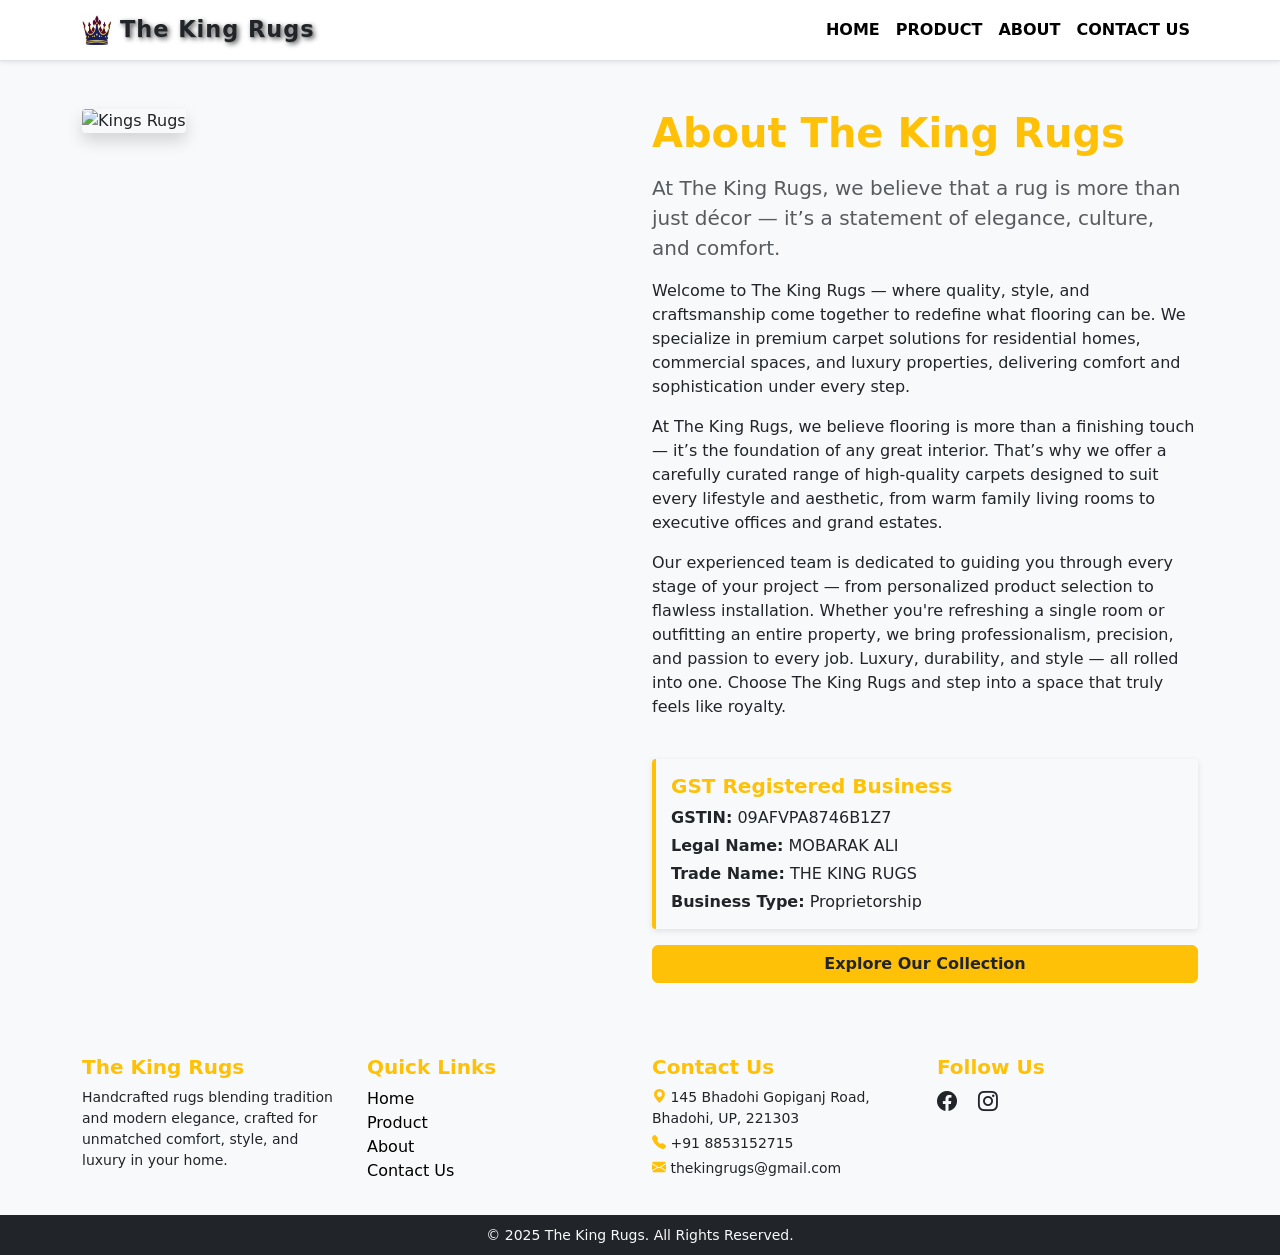
==== about.html @ cd6db517 "intial commit" ====
<!DOCTYPE html>
<html lang="en">
<head>
  <meta charset="UTF-8">
  <meta name="viewport" content="width=device-width, initial-scale=1.0">
  <title>The King Rugs | About</title>

  <!-- Bootstrap CSS -->
  <link href="https://cdn.jsdelivr.net/npm/bootstrap@5.3.0/dist/css/bootstrap.min.css" rel="stylesheet">

  <!-- Bootstrap Icons -->
  <link rel="stylesheet" href="https://cdn.jsdelivr.net/npm/bootstrap-icons@1.11.1/font/bootstrap-icons.css">

  <!-- Custom CSS -->
  <style>
    /* Navbar styling */
    .navbar-nav .nav-link {
      color: #000;
      transition: color 0.3s ease;
    }
    .navbar-nav .nav-link:hover {
      color: #d4af37;
    }
    .navbar-brand span {
      font-size: 1.4rem;
      letter-spacing: 1px;
      text-shadow: 1px 1px 0 #999, 2px 2px 5px rgba(0,0,0,0.7);
    }

    /* About Image */
    .about-img {
      height: 100%;
      width: 100%;
      object-fit: cover;
      border-radius: .25rem;
    }

    /* GST Box */
    .gst-box {
      background-color: #f8f9fa;
      border-left: 4px solid #ffc107; /* warning color */
      padding: 15px;
      border-radius: .25rem;
      box-shadow: 0 2px 6px rgba(0,0,0,0.1);
    }

    /* Footer styling */
    footer a {
      color: #000;
      text-decoration: none;
    }
    footer a:hover {
      color: #d4af37;
    }
    .social-link:hover i.bi-facebook {
    color: #1877F2; /* Facebook Blue */
  }
  .social-link:hover i.bi-instagram {
    color: #E1306C; /* Instagram Pink */
  }
  </style>
</head>
<body>

  <!-- Header/Navbar -->
  <nav class="navbar navbar-expand-lg navbar-light bg-white shadow-sm border-bottom">
    <div class="container">
      <a class="navbar-brand d-flex align-items-center" href="index.html">
        <img src="images/logo2.jpeg" alt="The King Rugs Logo" width="30" height="30" class="me-2">
        <span class="fw-bold text-dark">The King Rugs</span>
      </a>
      <button class="navbar-toggler" type="button" data-bs-toggle="collapse" data-bs-target="#navbarNav">
        <span class="navbar-toggler-icon"></span>
      </button>
      <div class="collapse navbar-collapse" id="navbarNav">
        <ul class="navbar-nav ms-auto text-uppercase fw-semibold">
          <li class="nav-item"><a class="nav-link" href="index.html">Home</a></li>
          <li class="nav-item"><a class="nav-link" href="products.html">Product</a></li>
          <li class="nav-item"><a class="nav-link active" href="about.html">About</a></li>
          <li class="nav-item"><a class="nav-link" href="contact.html">Contact Us</a></li>
        </ul>
      </div>
    </div>
  </nav>

  <!-- About Section -->
  <section class="pt-5 pb-5" style="background-color: #f8f9fa;">
    <div class="container">
      <div class="row align-items-stretch">

        <!-- About Image -->
        <div class="col-lg-6 mb-4 mb-lg-0 d-none d-lg-block">
          <img src="images/carpetimg1.jpg" alt="Kings Rugs" class="about-img shadow">
        </div>

        <!-- About Text -->
        <div class="col-lg-6 d-flex flex-column justify-content-center">
          <h1 class="fw-bold text-warning mb-3">About The King Rugs</h1>
          <p class="lead text-muted">
            At <strong>The King Rugs</strong>, we believe that a rug is more than just décor — it’s a statement of elegance, culture, and comfort.
          </p>
          <p>
            Welcome to The King Rugs — where quality, style, and craftsmanship come together to redefine what flooring can be. We specialize in premium carpet solutions for residential homes, commercial spaces, and luxury properties, delivering comfort and sophistication under every step.
          </p>
          <p>
            At The King Rugs, we believe flooring is more than a finishing touch — it’s the foundation of any great interior. That’s why we offer a carefully curated range of high-quality carpets designed to suit every lifestyle and aesthetic, from warm family living rooms to executive offices and grand estates.
          </p>
          <p>
            Our experienced team is dedicated to guiding you through every stage of your project — from personalized product selection to flawless installation. Whether you're refreshing a single room or outfitting an entire property, we bring professionalism, precision, and passion to every job. Luxury, durability, and style — all rolled into one. Choose The King Rugs and step into a space that truly feels like royalty.
          </p>

          <!-- GST Box -->
          <div class="gst-box mt-4">
            <h5 class="fw-bold text-warning mb-2">GST Registered Business</h5>
            <p class="mb-1"><strong>GSTIN:</strong> 09AFVPA8746B1Z7</p>
            <p class="mb-1"><strong>Legal Name:</strong> MOBARAK ALI</p>
            <p class="mb-1"><strong>Trade Name:</strong> THE KING RUGS</p>
            <p class="mb-0"><strong>Business Type:</strong> Proprietorship</p>
          </div>

          <a href="products.html" class="btn btn-warning text-dark fw-bold mt-3">
            Explore Our Collection
          </a>
        </div>

      </div>
    </div>
  </section>

  <!-- Footer -->
  <footer class="bg-light text-dark pt-4 mt-auto">
    <div class="container">
      <div class="row">
        <div class="col-md-3 mb-3">
          <h5 class="text-warning fw-bold">The King Rugs</h5>
          <p class="small">Handcrafted rugs blending tradition and modern elegance, crafted for unmatched comfort, style, and luxury in your home.</p>
        </div>
        <div class="col-md-3 mb-3">
          <h5 class="text-warning fw-bold">Quick Links</h5>
          <ul class="list-unstyled">
            <li><a href="index.html">Home</a></li>
            <li><a href="products.html">Product</a></li>
            <li><a href="about.html">About</a></li>
            <li><a href="contact.html">Contact Us</a></li>
          </ul>
        </div>
        <div class="col-md-3 mb-3">
          <h5 class="text-warning fw-bold">Contact Us</h5>
          <p class="small mb-1"><i class="bi bi-geo-alt-fill text-warning"></i> 145 Bhadohi Gopiganj Road, Bhadohi, UP, 221303</p>
          <p class="small mb-1"><i class="bi bi-telephone-fill text-warning"></i> +91 8853152715</p>
          <p class="small"><i class="bi bi-envelope-fill text-warning"></i> thekingrugs@gmail.com</p>
        </div>
        <div class="col-md-3 mb-3">
          <h5 class="text-warning fw-bold">Follow Us</h5>
          <a href="https://facebook.com/" target="_blank" class="text-dark fs-5 me-3 social-link"><i class="bi bi-facebook"></i></a>
          <a href="https://instagram.com/" target="_blank" class="text-dark fs-5 social-link"><i class="bi bi-instagram"></i></a>
        </div>
      </div>
    </div>
    <div class="bg-dark text-center py-2">
      <small class="text-light">&copy; 2025 The King Rugs. All Rights Reserved.</small>
    </div>
  </footer>

  <!-- Bootstrap JS -->
  <script src="https://cdn.jsdelivr.net/npm/bootstrap@5.3.0/dist/js/bootstrap.bundle.min.js"></script>
</body>
</html>
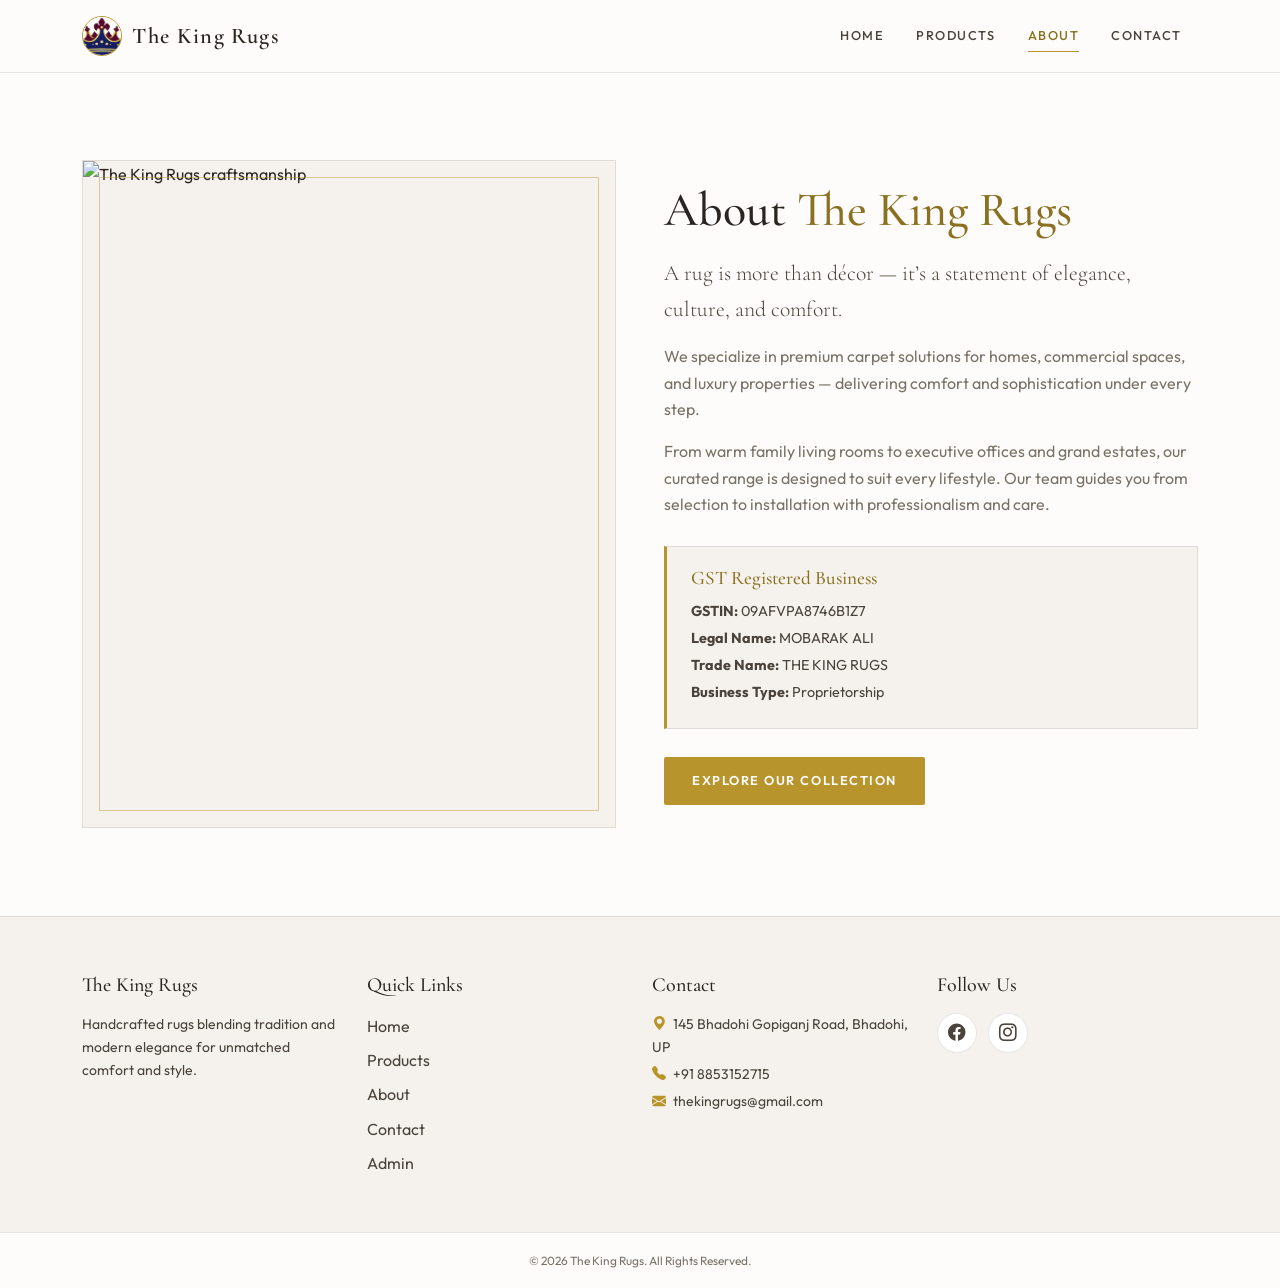
==== commit 0451aa06: "many changes" ====
--- a/about.html
+++ b/about.html
@@ -4,165 +4,109 @@
   <meta charset="UTF-8">
   <meta name="viewport" content="width=device-width, initial-scale=1.0">
   <title>The King Rugs | About</title>
-
-  <!-- Bootstrap CSS -->
+  <link rel="icon" href="images/logo2.jpeg" type="image/jpeg">
   <link href="https://cdn.jsdelivr.net/npm/bootstrap@5.3.0/dist/css/bootstrap.min.css" rel="stylesheet">
-
-  <!-- Bootstrap Icons -->
   <link rel="stylesheet" href="https://cdn.jsdelivr.net/npm/bootstrap-icons@1.11.1/font/bootstrap-icons.css">
-
-  <!-- Custom CSS -->
-  <style>
-    /* Navbar styling */
-    .navbar-nav .nav-link {
-      color: #000;
-      transition: color 0.3s ease;
-    }
-    .navbar-nav .nav-link:hover {
-      color: #d4af37;
-    }
-    .navbar-brand span {
-      font-size: 1.4rem;
-      letter-spacing: 1px;
-      text-shadow: 1px 1px 0 #999, 2px 2px 5px rgba(0,0,0,0.7);
-    }
-
-    /* About Image */
-    .about-img {
-      height: 100%;
-      width: 100%;
-      object-fit: cover;
-      border-radius: .25rem;
-    }
-
-    /* GST Box */
-    .gst-box {
-      background-color: #f8f9fa;
-      border-left: 4px solid #ffc107; /* warning color */
-      padding: 15px;
-      border-radius: .25rem;
-      box-shadow: 0 2px 6px rgba(0,0,0,0.1);
-    }
-
-    /* Footer styling */
-    footer a {
-      color: #000;
-      text-decoration: none;
-    }
-    footer a:hover {
-      color: #d4af37;
-    }
-    .social-link:hover i.bi-facebook {
-    color: #1877F2; /* Facebook Blue */
-  }
-  .social-link:hover i.bi-instagram {
-    color: #E1306C; /* Instagram Pink */
-  }
-  </style>
+  <link rel="preconnect" href="https://fonts.googleapis.com">
+  <link rel="preconnect" href="https://fonts.gstatic.com" crossorigin>
+  <link href="https://fonts.googleapis.com/css2?family=Cormorant+Garamond:wght@500;600;700&family=Outfit:wght@300;400;500;600&display=swap" rel="stylesheet">
+  <link rel="stylesheet" href="css/style.css">
 </head>
 <body>
 
-  <!-- Header/Navbar -->
-  <nav class="navbar navbar-expand-lg navbar-light bg-white shadow-sm border-bottom">
+  <header class="site-nav">
+    <nav class="navbar navbar-expand-lg">
+      <div class="container">
+        <a class="navbar-brand" href="index.html">
+          <img src="images/logo2.jpeg" alt="The King Rugs Logo">
+          <span class="brand-name">The King Rugs</span>
+        </a>
+        <button class="navbar-toggler" type="button" data-bs-toggle="collapse" data-bs-target="#navbarNav"
+                aria-controls="navbarNav" aria-expanded="false" aria-label="Toggle navigation">
+          <span class="navbar-toggler-icon"></span>
+        </button>
+        <div class="collapse navbar-collapse" id="navbarNav">
+          <ul class="navbar-nav ms-auto">
+            <li class="nav-item"><a class="nav-link" href="index.html">Home</a></li>
+            <li class="nav-item"><a class="nav-link" href="products.html">Products</a></li>
+            <li class="nav-item"><a class="nav-link active" href="about.html">About</a></li>
+            <li class="nav-item"><a class="nav-link" href="contact.html">Contact</a></li>
+          </ul>
+        </div>
+      </div>
+    </nav>
+  </header>
+
+  <div class="spacer-nav"></div>
+
+  <section class="section">
     <div class="container">
-      <a class="navbar-brand d-flex align-items-center" href="index.html">
-        <img src="images/logo2.jpeg" alt="The King Rugs Logo" width="30" height="30" class="me-2">
-        <span class="fw-bold text-dark">The King Rugs</span>
-      </a>
-      <button class="navbar-toggler" type="button" data-bs-toggle="collapse" data-bs-target="#navbarNav">
-        <span class="navbar-toggler-icon"></span>
-      </button>
-      <div class="collapse navbar-collapse" id="navbarNav">
-        <ul class="navbar-nav ms-auto text-uppercase fw-semibold">
-          <li class="nav-item"><a class="nav-link" href="index.html">Home</a></li>
-          <li class="nav-item"><a class="nav-link" href="products.html">Product</a></li>
-          <li class="nav-item"><a class="nav-link active" href="about.html">About</a></li>
-          <li class="nav-item"><a class="nav-link" href="contact.html">Contact Us</a></li>
-        </ul>
-      </div>
-    </div>
-  </nav>
-
-  <!-- About Section -->
-  <section class="pt-5 pb-5" style="background-color: #f8f9fa;">
-    <div class="container">
-      <div class="row align-items-stretch">
-
-        <!-- About Image -->
-        <div class="col-lg-6 mb-4 mb-lg-0 d-none d-lg-block">
-          <img src="images/carpetimg1.jpg" alt="Kings Rugs" class="about-img shadow">
+      <div class="about-layout">
+        <div class="about-visual reveal">
+          <img src="images/carpetimg1.jpg" alt="The King Rugs craftsmanship">
         </div>
-
-        <!-- About Text -->
-        <div class="col-lg-6 d-flex flex-column justify-content-center">
-          <h1 class="fw-bold text-warning mb-3">About The King Rugs</h1>
-          <p class="lead text-muted">
-            At <strong>The King Rugs</strong>, we believe that a rug is more than just décor — it’s a statement of elegance, culture, and comfort.
+        <div class="about-copy reveal reveal-delay-1">
+          <h1>About <span class="gold-text">The King Rugs</span></h1>
+          <p class="lead" style="color:var(--ink-soft);font-family:var(--font-display);font-size:1.35rem;">
+            A rug is more than décor — it’s a statement of elegance, culture, and comfort.
           </p>
           <p>
-            Welcome to The King Rugs — where quality, style, and craftsmanship come together to redefine what flooring can be. We specialize in premium carpet solutions for residential homes, commercial spaces, and luxury properties, delivering comfort and sophistication under every step.
+            We specialize in premium carpet solutions for homes, commercial spaces, and luxury properties —
+            delivering comfort and sophistication under every step.
           </p>
           <p>
-            At The King Rugs, we believe flooring is more than a finishing touch — it’s the foundation of any great interior. That’s why we offer a carefully curated range of high-quality carpets designed to suit every lifestyle and aesthetic, from warm family living rooms to executive offices and grand estates.
+            From warm family living rooms to executive offices and grand estates, our curated range is designed
+            to suit every lifestyle. Our team guides you from selection to installation with professionalism and care.
           </p>
-          <p>
-            Our experienced team is dedicated to guiding you through every stage of your project — from personalized product selection to flawless installation. Whether you're refreshing a single room or outfitting an entire property, we bring professionalism, precision, and passion to every job. Luxury, durability, and style — all rolled into one. Choose The King Rugs and step into a space that truly feels like royalty.
-          </p>
-
-          <!-- GST Box -->
-          <div class="gst-box mt-4">
-            <h5 class="fw-bold text-warning mb-2">GST Registered Business</h5>
-            <p class="mb-1"><strong>GSTIN:</strong> 09AFVPA8746B1Z7</p>
-            <p class="mb-1"><strong>Legal Name:</strong> MOBARAK ALI</p>
-            <p class="mb-1"><strong>Trade Name:</strong> THE KING RUGS</p>
-            <p class="mb-0"><strong>Business Type:</strong> Proprietorship</p>
+          <div class="gst-inline">
+            <h5>GST Registered Business</h5>
+            <p><strong>GSTIN:</strong> 09AFVPA8746B1Z7</p>
+            <p><strong>Legal Name:</strong> MOBARAK ALI</p>
+            <p><strong>Trade Name:</strong> THE KING RUGS</p>
+            <p><strong>Business Type:</strong> Proprietorship</p>
           </div>
-
-          <a href="products.html" class="btn btn-warning text-dark fw-bold mt-3">
-            Explore Our Collection
-          </a>
+          <a href="products.html" class="btn-king">Explore Our Collection</a>
         </div>
-
       </div>
     </div>
   </section>
 
-  <!-- Footer -->
-  <footer class="bg-light text-dark pt-4 mt-auto">
+  <footer class="site-footer">
     <div class="container">
-      <div class="row">
-        <div class="col-md-3 mb-3">
-          <h5 class="text-warning fw-bold">The King Rugs</h5>
-          <p class="small">Handcrafted rugs blending tradition and modern elegance, crafted for unmatched comfort, style, and luxury in your home.</p>
+      <div class="row gy-4 footer-grid">
+        <div class="col-12 col-md-3 footer-about">
+          <h5>The King Rugs</h5>
+          <p class="small">Handcrafted rugs blending tradition and modern elegance for unmatched comfort and style.</p>
         </div>
-        <div class="col-md-3 mb-3">
-          <h5 class="text-warning fw-bold">Quick Links</h5>
+        <div class="col-6 col-md-3 footer-links">
+          <h5>Quick Links</h5>
           <ul class="list-unstyled">
-            <li><a href="index.html">Home</a></li>
-            <li><a href="products.html">Product</a></li>
-            <li><a href="about.html">About</a></li>
-            <li><a href="contact.html">Contact Us</a></li>
+            <li class="mb-2"><a href="index.html">Home</a></li>
+            <li class="mb-2"><a href="products.html">Products</a></li>
+            <li class="mb-2"><a href="about.html">About</a></li>
+            <li class="mb-2"><a href="contact.html">Contact</a></li>
+            <li class="mb-2"><a href="admin.html">Admin</a></li>
           </ul>
         </div>
-        <div class="col-md-3 mb-3">
-          <h5 class="text-warning fw-bold">Contact Us</h5>
-          <p class="small mb-1"><i class="bi bi-geo-alt-fill text-warning"></i> 145 Bhadohi Gopiganj Road, Bhadohi, UP, 221303</p>
-          <p class="small mb-1"><i class="bi bi-telephone-fill text-warning"></i> +91 8853152715</p>
-          <p class="small"><i class="bi bi-envelope-fill text-warning"></i> thekingrugs@gmail.com</p>
+        <div class="col-6 col-md-3 footer-contact">
+          <h5>Contact</h5>
+          <p class="small mb-1"><i class="bi bi-geo-alt-fill me-1" style="color:var(--gold)"></i> 145 Bhadohi Gopiganj Road, Bhadohi, UP</p>
+          <p class="small mb-1"><i class="bi bi-telephone-fill me-1" style="color:var(--gold)"></i> +91 8853152715</p>
+          <p class="small"><i class="bi bi-envelope-fill me-1" style="color:var(--gold)"></i> thekingrugs@gmail.com</p>
         </div>
-        <div class="col-md-3 mb-3">
-          <h5 class="text-warning fw-bold">Follow Us</h5>
-          <a href="https://facebook.com/" target="_blank" class="text-dark fs-5 me-3 social-link"><i class="bi bi-facebook"></i></a>
-          <a href="https://instagram.com/" target="_blank" class="text-dark fs-5 social-link"><i class="bi bi-instagram"></i></a>
+        <div class="col-12 col-md-3 footer-social">
+          <h5>Follow Us</h5>
+          <a href="https://www.facebook.com/the.king.rugs" target="_blank" rel="noopener" class="social-link" aria-label="Facebook"><i class="bi bi-facebook"></i></a>
+          <a href="https://www.instagram.com/naushadali120693" target="_blank" rel="noopener" class="social-link" aria-label="Instagram"><i class="bi bi-instagram"></i></a>
         </div>
       </div>
     </div>
-    <div class="bg-dark text-center py-2">
-      <small class="text-light">&copy; 2025 The King Rugs. All Rights Reserved.</small>
+    <div class="footer-bottom">
+      <small>&copy; <span class="js-year"></span> The King Rugs. All Rights Reserved.</small>
     </div>
   </footer>
 
-  <!-- Bootstrap JS -->
   <script src="https://cdn.jsdelivr.net/npm/bootstrap@5.3.0/dist/js/bootstrap.bundle.min.js"></script>
+  <script src="js/main.js"></script>
 </body>
 </html>
--- a/css/style.css
+++ b/css/style.css
@@ -0,0 +1,1807 @@
+/* The King Rugs — classic light design */
+:root {
+  --ink: #2a2520;
+  --ink-soft: #4a433c;
+  --surface: #ffffff;
+  --surface-soft: #f5f2ed;
+  --surface-warm: #f0ebe3;
+  --gold: #b8952c;
+  --gold-bright: #d4af37;
+  --gold-deep: #8a7020;
+  --cream: #fdfcfa;
+  --muted: #7a7268;
+  --line: rgba(42, 37, 32, 0.1);
+  --white: #ffffff;
+  --shadow: 0 16px 40px rgba(42, 37, 32, 0.08);
+  --radius: 2px;
+  --font-display: "Cormorant Garamond", Georgia, serif;
+  --font-body: "Outfit", system-ui, sans-serif;
+  --nav-h: 72px;
+  --ease: cubic-bezier(0.22, 1, 0.36, 1);
+}
+
+*,
+*::before,
+*::after {
+  box-sizing: border-box;
+}
+
+html {
+  scroll-behavior: smooth;
+  overflow-x: clip;
+}
+
+body {
+  margin: 0;
+  font-family: var(--font-body);
+  color: var(--ink);
+  background: var(--cream);
+  line-height: 1.65;
+  overflow-x: hidden;
+  overflow-x: clip;
+}
+
+img {
+  max-width: 100%;
+  display: block;
+}
+
+a {
+  text-decoration: none;
+  color: inherit;
+  transition: color 0.3s var(--ease);
+}
+
+/* ---------- Typography ---------- */
+.section-title {
+  font-family: var(--font-display);
+  font-size: clamp(2rem, 4vw, 3rem);
+  font-weight: 600;
+  color: var(--ink);
+  letter-spacing: 0.02em;
+  margin-bottom: 0.5rem;
+}
+
+.section-sub {
+  color: var(--muted);
+  max-width: 36rem;
+  margin: 0 auto 2.5rem;
+  font-size: 1.05rem;
+}
+
+.gold-text {
+  color: var(--gold-deep);
+}
+
+/* ---------- Navbar (mobile-safe) ---------- */
+.site-nav {
+  position: fixed;
+  top: 0;
+  left: 0;
+  right: 0;
+  z-index: 1050;
+  min-height: var(--nav-h);
+  height: auto;
+  overflow: visible;
+  background: rgba(253, 252, 250, 0.97);
+  backdrop-filter: blur(14px);
+  border-bottom: 1px solid var(--line);
+  transition: box-shadow 0.35s var(--ease);
+}
+
+.site-nav.scrolled {
+  box-shadow: 0 8px 28px rgba(42, 37, 32, 0.08);
+}
+
+.site-nav .navbar {
+  min-height: var(--nav-h);
+  height: auto;
+  padding-top: 0.65rem;
+  padding-bottom: 0.65rem;
+}
+
+.navbar-brand {
+  display: flex;
+  align-items: center;
+  gap: 0.65rem;
+}
+
+.navbar-brand img {
+  width: 40px;
+  height: 40px;
+  object-fit: cover;
+  border-radius: 50%;
+  border: 1.5px solid var(--gold);
+}
+
+.brand-name {
+  font-family: var(--font-display);
+  font-size: 1.4rem;
+  font-weight: 600;
+  letter-spacing: 0.06em;
+  color: var(--ink);
+  white-space: nowrap;
+}
+
+@media (max-width: 359.98px) {
+  .navbar-brand {
+    gap: 0.5rem;
+    margin-right: 0.5rem;
+  }
+
+  .navbar-brand img {
+    width: 34px;
+    height: 34px;
+  }
+
+  .brand-name {
+    font-size: 1.2rem;
+    letter-spacing: 0.03em;
+  }
+}
+
+.navbar-nav .nav-link {
+  font-family: var(--font-body);
+  font-size: 0.8rem;
+  font-weight: 500;
+  letter-spacing: 0.12em;
+  text-transform: uppercase;
+  color: var(--ink-soft) !important;
+  padding: 0.55rem 1rem !important;
+  position: relative;
+}
+
+.navbar-nav .nav-link::after {
+  content: "";
+  position: absolute;
+  left: 1rem;
+  right: 1rem;
+  bottom: 0.2rem;
+  height: 1.5px;
+  background: var(--gold);
+  transform: scaleX(0);
+  transform-origin: center;
+  transition: transform 0.35s var(--ease);
+}
+
+.navbar-nav .nav-link:hover,
+.navbar-nav .nav-link.active {
+  color: var(--gold-deep) !important;
+}
+
+.navbar-nav .nav-link:hover::after,
+.navbar-nav .nav-link.active::after {
+  transform: scaleX(1);
+}
+
+/* Visible hamburger on all devices */
+.navbar-toggler {
+  flex: 0 0 auto;
+  width: 44px;
+  height: 40px;
+  display: inline-flex;
+  align-items: center;
+  justify-content: center;
+  border: 1.5px solid rgba(42, 37, 32, 0.2) !important;
+  border-radius: var(--radius);
+  padding: 0;
+  box-shadow: none !important;
+  background: var(--white);
+  transition: border-color 0.25s var(--ease), background 0.25s var(--ease);
+  -webkit-tap-highlight-color: transparent;
+}
+
+.navbar-toggler:focus {
+  box-shadow: none !important;
+}
+
+.navbar-toggler:focus-visible {
+  outline: 2px solid var(--gold);
+  outline-offset: 2px;
+}
+
+.navbar-toggler:not(.collapsed)[aria-expanded="true"] {
+  border-color: var(--gold) !important;
+  background: var(--surface-soft);
+}
+
+.navbar-toggler-icon {
+  width: 1.35rem;
+  height: 1.35rem;
+  background-image: none !important;
+  position: relative;
+  display: inline-block;
+}
+
+.navbar-toggler-icon::before,
+.navbar-toggler-icon::after,
+.navbar-toggler-icon {
+  background-color: transparent;
+}
+
+.navbar-toggler-icon::before,
+.navbar-toggler-icon::after {
+  content: "";
+  position: absolute;
+  left: 0;
+  right: 0;
+  height: 2px;
+  background: var(--ink);
+  border-radius: 1px;
+}
+
+.navbar-toggler-icon::before {
+  top: 0.28rem;
+  box-shadow: 0 0.38rem 0 var(--ink);
+}
+
+.navbar-toggler-icon::after {
+  bottom: 0.28rem;
+}
+
+/* Mobile dropdown panel — always readable */
+@media (max-width: 991.98px) {
+  .site-nav .navbar-collapse {
+    background: var(--white);
+    border: 1px solid var(--line);
+    border-radius: var(--radius);
+    margin-top: 0.75rem;
+    padding: 0.75rem 0.5rem 1rem;
+    box-shadow: var(--shadow);
+  }
+
+  .navbar-nav .nav-link {
+    padding: 0.85rem 1rem !important;
+    border-bottom: 1px solid var(--line);
+    letter-spacing: 0.1em;
+  }
+
+  .navbar-nav .nav-item:last-child .nav-link {
+    border-bottom: none;
+  }
+
+  .navbar-nav .nav-link::after {
+    display: none;
+  }
+
+  .navbar-nav .nav-link.active {
+    background: var(--surface-soft);
+    color: var(--gold-deep) !important;
+  }
+}
+
+/* ---------- Buttons ---------- */
+.btn-king {
+  display: inline-flex;
+  align-items: center;
+  gap: 0.5rem;
+  padding: 0.85rem 1.75rem;
+  font-family: var(--font-body);
+  font-size: 0.8rem;
+  font-weight: 600;
+  letter-spacing: 0.12em;
+  text-transform: uppercase;
+  background: var(--gold);
+  color: var(--white);
+  border: none;
+  border-radius: var(--radius);
+  cursor: pointer;
+  transition: transform 0.3s var(--ease), background 0.3s var(--ease), box-shadow 0.3s var(--ease);
+}
+
+.btn-king:hover {
+  background: var(--gold-deep);
+  color: var(--white);
+  transform: translateY(-2px);
+  box-shadow: 0 12px 28px rgba(184, 149, 44, 0.3);
+}
+
+.btn-king-outline {
+  background: transparent;
+  color: var(--white);
+  border: 1.5px solid rgba(255, 255, 255, 0.85);
+}
+
+.btn-king-outline:hover {
+  background: var(--white);
+  color: var(--ink);
+  border-color: var(--white);
+  box-shadow: none;
+}
+
+.btn-king-light {
+  background: var(--white);
+  color: var(--ink);
+  border: 1.5px solid var(--line);
+}
+
+.btn-king-light:hover {
+  background: var(--surface-soft);
+  color: var(--ink);
+  border-color: var(--gold);
+  box-shadow: none;
+}
+
+/* ---------- Hero slider ---------- */
+.hero {
+  position: relative;
+  height: 100vh;
+  min-height: 560px;
+  overflow: hidden;
+}
+
+.hero-slider {
+  position: absolute;
+  inset: 0;
+}
+
+.hero-slide {
+  position: absolute;
+  inset: 0;
+  opacity: 0;
+  visibility: hidden;
+  transition: opacity 1.1s var(--ease), visibility 1.1s;
+}
+
+.hero-slide.active {
+  opacity: 1;
+  visibility: visible;
+  z-index: 1;
+}
+
+.hero-slide img {
+  width: 100%;
+  height: 100%;
+  object-fit: cover;
+  transform: scale(1.08);
+  transition: transform 8s linear;
+}
+
+.hero-slide.active img {
+  transform: scale(1);
+}
+
+.hero-overlay {
+  position: absolute;
+  inset: 0;
+  z-index: 2;
+  background:
+    linear-gradient(90deg, rgba(20, 16, 12, 0.78) 0%, rgba(20, 16, 12, 0.55) 45%, rgba(20, 16, 12, 0.15) 100%),
+    linear-gradient(180deg, rgba(20, 16, 12, 0.35) 0%, rgba(20, 16, 12, 0) 35%, rgba(20, 16, 12, 0.6) 100%);
+  pointer-events: none;
+}
+
+@media (max-width: 767.98px) {
+  .hero-overlay {
+    background:
+      linear-gradient(180deg, rgba(20, 16, 12, 0.45) 0%, rgba(20, 16, 12, 0.62) 50%, rgba(20, 16, 12, 0.78) 100%);
+  }
+}
+
+.hero-content {
+  position: relative;
+  z-index: 3;
+  height: 100%;
+  display: flex;
+  flex-direction: column;
+  justify-content: flex-end;
+  padding: calc(var(--nav-h) + 2rem) 1.5rem 4.5rem;
+  max-width: 1100px;
+  margin: 0 auto;
+  color: var(--white);
+}
+
+.hero-brand {
+  font-family: var(--font-display);
+  font-size: clamp(2.1rem, 5.5vw, 4rem);
+  font-weight: 600;
+  letter-spacing: 0.03em;
+  line-height: 1.12;
+  margin: 0 0 1rem;
+  max-width: 18ch;
+  opacity: 0;
+  transform: translateY(28px);
+  animation: riseIn 0.9s var(--ease) 0.25s forwards;
+  text-shadow: 0 2px 6px rgba(0, 0, 0, 0.45), 0 4px 28px rgba(0, 0, 0, 0.4);
+}
+
+.hero-brand span {
+  display: inline;
+  color: #f0cd63;
+}
+
+.hero-lead {
+  font-size: clamp(0.92rem, 1.8vw, 1.08rem);
+  max-width: 40rem;
+  margin: 0 0 1.75rem;
+  font-weight: 400;
+  line-height: 1.7;
+  color: rgba(255, 255, 255, 0.94);
+  opacity: 0;
+  transform: translateY(24px);
+  animation: riseIn 0.9s var(--ease) 0.45s forwards;
+  text-shadow: 0 1px 3px rgba(0, 0, 0, 0.55), 0 2px 16px rgba(0, 0, 0, 0.4);
+}
+
+@media (max-width: 576px) {
+  .hero-content {
+    justify-content: center;
+    padding-bottom: 5.5rem;
+  }
+
+  .hero-lead {
+    font-size: 0.88rem;
+    line-height: 1.65;
+  }
+}
+
+.hero-ctas {
+  display: flex;
+  flex-wrap: wrap;
+  gap: 0.85rem;
+  opacity: 0;
+  transform: translateY(20px);
+  animation: riseIn 0.9s var(--ease) 0.65s forwards;
+}
+
+.hero-controls {
+  position: absolute;
+  z-index: 4;
+  bottom: 2rem;
+  right: 1.5rem;
+  display: flex;
+  align-items: center;
+  gap: 0.75rem;
+}
+
+.hero-dots {
+  display: flex;
+  gap: 0.45rem;
+}
+
+.hero-dot {
+  width: 10px;
+  height: 10px;
+  border-radius: 50%;
+  border: 1.5px solid rgba(255, 255, 255, 0.75);
+  background: transparent;
+  padding: 0;
+  cursor: pointer;
+  transition: background 0.3s, transform 0.3s;
+}
+
+.hero-dot.active {
+  background: var(--gold-bright);
+  border-color: var(--gold-bright);
+  transform: scale(1.15);
+}
+
+.hero-arrow {
+  width: 42px;
+  height: 42px;
+  border-radius: 50%;
+  border: 1.5px solid rgba(255, 255, 255, 0.6);
+  background: rgba(255, 255, 255, 0.15);
+  color: var(--white);
+  display: grid;
+  place-items: center;
+  cursor: pointer;
+  backdrop-filter: blur(6px);
+  transition: background 0.3s, border-color 0.3s, transform 0.3s, color 0.3s;
+}
+
+.hero-arrow:hover {
+  background: var(--white);
+  border-color: var(--white);
+  color: var(--ink);
+  transform: scale(1.05);
+}
+
+.hero-progress {
+  position: absolute;
+  z-index: 4;
+  left: 0;
+  bottom: 0;
+  height: 3px;
+  width: 0%;
+  background: var(--gold-bright);
+  transition: width 0.1s linear;
+}
+
+@keyframes riseIn {
+  to {
+    opacity: 1;
+    transform: translateY(0);
+  }
+}
+
+/* ---------- Sections ---------- */
+.section {
+  padding: 5.5rem 0;
+  background: var(--cream);
+}
+
+.section-soft {
+  background:
+    linear-gradient(180deg, var(--surface-soft) 0%, var(--cream) 100%);
+  padding-top: 4.5rem;
+  padding-bottom: 5rem;
+}
+
+.section-soft .container {
+  padding-left: 1.75rem;
+  padding-right: 1.75rem;
+}
+
+.section-soft .section-title {
+  color: var(--ink);
+  padding-top: 0.35rem;
+}
+
+.section-soft .section-sub {
+  color: var(--muted);
+  margin-bottom: 2rem;
+}
+
+@media (max-width: 576px) {
+  .section-soft {
+    padding-top: 3.25rem;
+  }
+
+  .section-soft .container {
+    padding-left: 1.25rem;
+    padding-right: 1.25rem;
+  }
+}
+
+.feature-grid {
+  display: grid;
+  grid-template-columns: repeat(3, 1fr);
+  gap: 2rem;
+}
+
+@media (max-width: 767.98px) {
+  .feature-grid {
+    grid-template-columns: 1fr;
+  }
+}
+
+.feature-item {
+  text-align: left;
+  padding: 1.75rem 1.5rem;
+  background: var(--white);
+  border: 1px solid var(--line);
+  opacity: 0;
+  transform: translateY(30px);
+  transition: opacity 0.7s var(--ease), transform 0.7s var(--ease), box-shadow 0.35s;
+}
+
+.feature-item.in-view {
+  opacity: 1;
+  transform: translateY(0);
+}
+
+.feature-item:hover {
+  box-shadow: var(--shadow);
+}
+
+.feature-num {
+  font-family: var(--font-display);
+  font-size: 2.25rem;
+  color: var(--gold);
+  line-height: 1;
+  margin-bottom: 0.75rem;
+}
+
+.feature-item h3 {
+  font-family: var(--font-display);
+  font-size: 1.45rem;
+  font-weight: 600;
+  margin-bottom: 0.6rem;
+  color: var(--ink);
+}
+
+.feature-item p {
+  color: var(--muted);
+  margin: 0;
+  font-size: 0.98rem;
+}
+
+/* ---------- Featured flipping image (full section) ---------- */
+.featured-section {
+  position: relative;
+  height: min(88vh, 760px);
+  min-height: 480px;
+  overflow: hidden;
+  background: #1c1712;
+  border-top: 1px solid rgba(212, 175, 55, 0.35);
+  border-bottom: 1px solid rgba(212, 175, 55, 0.35);
+}
+
+.featured-flip {
+  position: absolute;
+  inset: 0;
+  display: block;
+  cursor: pointer;
+  perspective: 2000px;
+}
+
+.flip-inner {
+  position: relative;
+  width: 100%;
+  height: 100%;
+  transform-style: preserve-3d;
+  transition: transform 0.6s var(--ease);
+}
+
+.flip-face {
+  position: absolute;
+  inset: 0;
+  width: 100%;
+  height: 100%;
+  object-fit: cover;
+  object-position: center;
+  backface-visibility: hidden;
+  -webkit-backface-visibility: hidden;
+}
+
+.flip-back {
+  transform: rotateY(180deg);
+}
+
+.featured-overlay {
+  position: absolute;
+  inset: 0;
+  z-index: 2;
+  pointer-events: none;
+  background:
+    linear-gradient(180deg, rgba(20, 16, 12, 0.78) 0%, rgba(20, 16, 12, 0.15) 32%, rgba(20, 16, 12, 0.15) 68%, rgba(20, 16, 12, 0.8) 100%);
+}
+
+.featured-content {
+  position: relative;
+  z-index: 3;
+  height: 100%;
+  display: flex;
+  flex-direction: column;
+  justify-content: space-between;
+  padding-top: 3.5rem;
+  padding-bottom: 3rem;
+  pointer-events: none;
+}
+
+.featured-content a {
+  pointer-events: auto;
+}
+
+.featured-section .section-title {
+  color: #f6efe2;
+  text-shadow: 0 2px 14px rgba(0, 0, 0, 0.5);
+}
+
+.featured-section .section-title::after {
+  content: "";
+  display: block;
+  width: 56px;
+  height: 2px;
+  margin: 0.75rem auto 0;
+  background: var(--gold-bright);
+}
+
+.featured-section .section-sub {
+  color: rgba(246, 239, 226, 0.88);
+  margin-bottom: 0;
+  text-shadow: 0 1px 8px rgba(0, 0, 0, 0.55);
+}
+
+.featured-section .btn-king-light {
+  background: rgba(20, 16, 12, 0.35);
+  color: #f6efe2;
+  border-color: rgba(212, 175, 55, 0.85);
+  backdrop-filter: blur(4px);
+}
+
+.featured-section .btn-king-light:hover {
+  background: var(--gold);
+  border-color: var(--gold);
+  color: var(--white);
+}
+
+@media (max-width: 767.98px) {
+  .featured-section {
+    height: 72vh;
+    min-height: 440px;
+  }
+
+  .featured-content {
+    padding-top: 2.5rem;
+    padding-bottom: 2.25rem;
+  }
+}
+
+@media (prefers-reduced-motion: reduce) {
+  .flip-inner {
+    transition: none;
+  }
+}
+
+/* ---------- Collection preview (legacy tiles, if used elsewhere) ---------- */
+.collection-strip {
+  display: grid;
+  grid-template-columns: repeat(4, 1fr);
+  gap: 1rem;
+}
+
+@media (max-width: 991.98px) {
+  .collection-strip {
+    grid-template-columns: repeat(2, 1fr);
+  }
+}
+
+.collection-tile {
+  position: relative;
+  overflow: hidden;
+  aspect-ratio: 3 / 4;
+  cursor: pointer;
+  border: 1px solid var(--line);
+  background: var(--white);
+  opacity: 0;
+  transform: translateY(24px);
+  transition: opacity 0.7s var(--ease), transform 0.7s var(--ease);
+}
+
+.collection-tile.in-view {
+  opacity: 1;
+  transform: translateY(0);
+}
+
+.collection-tile img {
+  width: 100%;
+  height: 100%;
+  object-fit: cover;
+  transition: transform 0.7s var(--ease);
+}
+
+.collection-tile:hover img {
+  transform: scale(1.06);
+}
+
+.collection-tile-label {
+  position: absolute;
+  left: 0;
+  right: 0;
+  bottom: 0;
+  padding: 1.25rem;
+  background: linear-gradient(transparent, rgba(42, 37, 32, 0.72));
+  color: var(--white);
+  font-family: var(--font-display);
+  font-size: 1.25rem;
+  transform: translateY(8px);
+  opacity: 0.95;
+  transition: transform 0.4s var(--ease);
+}
+
+.collection-tile:hover .collection-tile-label {
+  transform: translateY(0);
+}
+
+/* ---------- GST ---------- */
+.gst-panel {
+  background: var(--surface-soft);
+  color: var(--ink);
+  padding: 3.25rem 2rem;
+  text-align: center;
+  position: relative;
+  overflow: hidden;
+  border-top: 1px solid var(--line);
+  border-bottom: 1px solid var(--line);
+}
+
+.gst-panel::before {
+  content: "";
+  position: absolute;
+  inset: 14px;
+  border: 1px solid rgba(184, 149, 44, 0.35);
+  pointer-events: none;
+}
+
+.gst-panel h2 {
+  font-family: var(--font-display);
+  color: var(--gold-deep);
+  font-size: 2rem;
+  margin-bottom: 1.25rem;
+}
+
+.gst-panel p {
+  margin: 0.35rem 0;
+  color: var(--ink-soft);
+  font-size: 0.95rem;
+}
+
+/* ---------- Products page ---------- */
+.page-hero {
+  margin-top: var(--nav-h);
+  padding: 4rem 0 2.5rem;
+  background:
+    linear-gradient(180deg, var(--surface-soft), var(--cream));
+  text-align: center;
+  border-bottom: 1px solid var(--line);
+}
+
+.page-hero h1 {
+  font-family: var(--font-display);
+  font-size: clamp(2.4rem, 5vw, 3.5rem);
+  font-weight: 600;
+  margin-bottom: 0.5rem;
+  color: var(--ink);
+}
+
+.product-grid {
+  display: grid;
+  grid-template-columns: repeat(3, 1fr);
+  gap: 1.25rem;
+}
+
+@media (max-width: 991.98px) {
+  .product-grid {
+    grid-template-columns: repeat(2, 1fr);
+    gap: 0.75rem;
+  }
+}
+
+@media (max-width: 576px) {
+  .product-grid {
+    grid-template-columns: repeat(2, 1fr);
+    gap: 0.65rem;
+  }
+
+  .product-card .product-media img {
+    height: 180px;
+  }
+
+  .product-info {
+    padding: 0.65rem 0.55rem 0.75rem;
+  }
+
+  .product-info h3 {
+    font-size: 0.95rem;
+  }
+
+  .product-info .product-spec {
+    font-size: 0.7rem;
+  }
+
+  .price-sale {
+    font-size: 0.92rem !important;
+  }
+
+  .price-mrp {
+    font-size: 0.7rem !important;
+  }
+
+  .deal-badge {
+    font-size: 0.65rem;
+    padding: 0.28rem 0.45rem;
+  }
+}
+
+.product-card {
+  position: relative;
+  overflow: hidden;
+  background: var(--white);
+  border: 1px solid var(--line);
+  cursor: pointer;
+  display: flex;
+  flex-direction: column;
+  opacity: 0;
+  transform: translateY(28px);
+  transition: opacity 0.65s var(--ease), transform 0.65s var(--ease), box-shadow 0.4s;
+}
+
+.product-card.in-view {
+  opacity: 1;
+  transform: translateY(0);
+}
+
+.product-card.is-filtered-out {
+  display: none !important;
+}
+
+.product-card:hover {
+  box-shadow: var(--shadow);
+}
+
+.product-media {
+  position: relative;
+  overflow: hidden;
+  background: var(--surface-soft);
+}
+
+.product-media img {
+  width: 100%;
+  height: 280px;
+  object-fit: cover;
+  transition: transform 0.65s var(--ease);
+  display: block;
+}
+
+.product-card:hover .product-media img {
+  transform: scale(1.05);
+}
+
+.deal-badge {
+  position: absolute;
+  top: 10px;
+  left: 10px;
+  z-index: 2;
+  background: #c62828;
+  color: #fff;
+  font-size: 0.72rem;
+  font-weight: 700;
+  letter-spacing: 0.06em;
+  text-transform: uppercase;
+  padding: 0.35rem 0.55rem;
+  border-radius: 2px;
+  box-shadow: 0 6px 16px rgba(198, 40, 40, 0.35);
+}
+
+.product-info {
+  padding: 0.85rem 0.9rem 1rem;
+  display: flex;
+  flex-direction: column;
+  gap: 0.2rem;
+  flex: 1;
+}
+
+.product-info h3 {
+  font-family: var(--font-display);
+  font-size: 1.2rem;
+  margin: 0;
+  color: var(--ink);
+  line-height: 1.25;
+}
+
+.product-info .product-spec {
+  margin: 0;
+  font-size: 0.8rem;
+  color: var(--muted);
+}
+
+.product-price {
+  display: flex;
+  flex-wrap: wrap;
+  align-items: baseline;
+  gap: 0.4rem 0.55rem;
+  margin-top: 0.45rem;
+}
+
+.price-sale {
+  font-size: 1.05rem;
+  font-weight: 700;
+  color: var(--ink);
+}
+
+.price-mrp {
+  font-size: 0.82rem;
+  color: var(--muted);
+  text-decoration: line-through;
+}
+
+.price-off {
+  font-size: 0.75rem;
+  font-weight: 700;
+  color: #c62828;
+  letter-spacing: 0.02em;
+}
+
+.product-view-hint {
+  display: none;
+}
+
+/* legacy overlay meta (unused on new cards) */
+.product-meta {
+  display: none;
+}
+
+/* ---------- Product filters (Myntra-style) ---------- */
+.products-layout {
+  display: grid;
+  grid-template-columns: 240px 1fr;
+  gap: 1.75rem;
+  align-items: start;
+}
+
+.product-filters {
+  background: var(--white);
+  border: 1px solid var(--line);
+  padding: 1.15rem 1.1rem 1.35rem;
+  position: sticky;
+  top: calc(var(--nav-h) + 12px);
+}
+
+.filter-head {
+  display: flex;
+  align-items: center;
+  justify-content: space-between;
+  margin-bottom: 1rem;
+  padding-bottom: 0.75rem;
+  border-bottom: 1px solid var(--line);
+}
+
+.filter-head h2 {
+  font-family: var(--font-display);
+  font-size: 1.35rem;
+  margin: 0;
+  color: var(--ink);
+}
+
+.filter-clear {
+  border: none;
+  background: none;
+  color: var(--gold-deep);
+  font-size: 0.8rem;
+  font-weight: 600;
+  cursor: pointer;
+  padding: 0;
+}
+
+.filter-head-actions {
+  display: flex;
+  align-items: center;
+  gap: 0.75rem;
+}
+
+.filter-close {
+  display: none;
+  width: 34px;
+  height: 34px;
+  align-items: center;
+  justify-content: center;
+  border: 1px solid var(--line);
+  border-radius: 50%;
+  background: var(--white);
+  color: var(--ink);
+  cursor: pointer;
+}
+
+.filter-close:hover {
+  border-color: var(--gold);
+  color: var(--gold-deep);
+}
+
+.filter-group {
+  margin-bottom: 1.25rem;
+}
+
+.filter-group h3 {
+  font-size: 0.72rem;
+  letter-spacing: 0.12em;
+  text-transform: uppercase;
+  color: var(--ink-soft);
+  margin: 0 0 0.65rem;
+  font-weight: 600;
+}
+
+.filter-options {
+  display: flex;
+  flex-direction: column;
+  gap: 0.45rem;
+}
+
+.filter-option {
+  display: flex;
+  align-items: flex-start;
+  gap: 0.5rem;
+  font-size: 0.9rem;
+  color: var(--ink);
+  cursor: pointer;
+  line-height: 1.3;
+}
+
+.filter-option input {
+  margin-top: 0.15rem;
+  accent-color: var(--gold-deep);
+}
+
+.pattern-chips {
+  display: flex;
+  flex-wrap: wrap;
+  gap: 0.5rem;
+  margin-bottom: 1.15rem;
+}
+
+.pattern-chip {
+  border: 1px solid var(--line);
+  background: var(--white);
+  color: var(--ink-soft);
+  font-size: 0.78rem;
+  font-weight: 500;
+  padding: 0.45rem 0.75rem;
+  cursor: pointer;
+  border-radius: 2px;
+  line-height: 1.3;
+  transition: background 0.25s, border-color 0.25s, color 0.25s;
+}
+
+.pattern-chip:hover {
+  border-color: var(--gold);
+  color: var(--ink);
+}
+
+.pattern-chip.is-active {
+  background: var(--ink);
+  border-color: var(--ink);
+  color: var(--white);
+}
+
+@media (max-width: 576px) {
+  .pattern-chip {
+    font-size: 0.72rem;
+    padding: 0.4rem 0.6rem;
+  }
+}
+
+.products-toolbar {
+  display: flex;
+  align-items: center;
+  justify-content: space-between;
+  gap: 1rem;
+  margin-bottom: 0.85rem;
+}
+
+.filter-toggle {
+  display: none;
+  align-items: center;
+  gap: 0.4rem;
+  border: 1px solid var(--line);
+  background: var(--white);
+  padding: 0.55rem 0.9rem;
+  font-size: 0.85rem;
+  font-weight: 600;
+  color: var(--ink);
+  cursor: pointer;
+}
+
+.products-count {
+  font-size: 0.88rem;
+  color: var(--muted);
+}
+
+.products-empty {
+  text-align: center;
+  padding: 2.5rem 1rem;
+  color: var(--muted);
+  border: 1px dashed var(--line);
+  background: var(--surface-soft);
+}
+
+.filter-backdrop {
+  position: fixed;
+  inset: 0;
+  background: rgba(42, 37, 32, 0.45);
+  z-index: 1052;
+}
+
+@media (max-width: 991.98px) {
+  .products-layout {
+    grid-template-columns: 1fr;
+  }
+
+  .filter-toggle {
+    display: inline-flex;
+  }
+
+  .product-filters {
+    position: fixed;
+    top: 0;
+    left: 0;
+    bottom: 0;
+    width: min(300px, 86vw);
+    z-index: 1055;
+    transform: translateX(-105%);
+    transition: transform 0.35s var(--ease);
+    overflow-y: auto;
+    border-radius: 0;
+    box-shadow: var(--shadow);
+  }
+
+  .product-filters.is-open {
+    transform: translateX(0);
+  }
+
+  .filter-close {
+    display: inline-flex;
+  }
+
+  body.filters-open {
+    overflow: hidden;
+  }
+}
+
+/* ---------- Lightbox ---------- */
+.lightbox {
+  position: fixed;
+  inset: 0;
+  z-index: 2000;
+  background: rgba(253, 252, 250, 0.96);
+  display: flex;
+  align-items: center;
+  justify-content: center;
+  opacity: 0;
+  visibility: hidden;
+  transition: opacity 0.35s var(--ease), visibility 0.35s;
+  padding: 1rem;
+}
+
+.lightbox.open {
+  opacity: 1;
+  visibility: visible;
+}
+
+.lightbox-inner {
+  position: relative;
+  width: min(920px, 100%);
+  max-height: 90vh;
+  display: flex;
+  flex-direction: column;
+  align-items: center;
+}
+
+.lightbox-stage {
+  position: relative;
+  width: 100%;
+  overflow: hidden;
+  border-radius: var(--radius);
+  background: var(--surface-soft);
+  border: 1px solid var(--line);
+}
+
+.lightbox-track {
+  display: flex;
+  transition: transform 0.55s var(--ease);
+  will-change: transform;
+}
+
+.lightbox-slide {
+  flex: 0 0 100%;
+  display: flex;
+  justify-content: center;
+  align-items: center;
+  min-height: 50vh;
+  padding: 1rem;
+}
+
+.lightbox-slide img {
+  max-height: 68vh;
+  max-width: 100%;
+  width: auto;
+  height: auto;
+  object-fit: contain;
+  border-radius: var(--radius);
+  box-shadow: var(--shadow);
+}
+
+.lightbox-caption {
+  margin-top: 1.25rem;
+  text-align: center;
+  color: var(--ink);
+}
+
+.lightbox-caption h3 {
+  font-family: var(--font-display);
+  font-size: 1.75rem;
+  color: var(--gold-deep);
+  margin: 0 0 0.25rem;
+}
+
+.lightbox-caption p {
+  margin: 0;
+  color: var(--muted);
+  font-size: 0.95rem;
+}
+
+.lightbox-counter {
+  margin-top: 0.5rem;
+  font-size: 0.75rem;
+  letter-spacing: 0.15em;
+  text-transform: uppercase;
+  color: var(--muted);
+}
+
+.lightbox-btn {
+  position: absolute;
+  top: 50%;
+  transform: translateY(-50%);
+  width: 48px;
+  height: 48px;
+  border-radius: 50%;
+  border: 1.5px solid var(--line);
+  background: var(--white);
+  color: var(--ink);
+  display: grid;
+  place-items: center;
+  cursor: pointer;
+  z-index: 5;
+  box-shadow: var(--shadow);
+  transition: background 0.3s, border-color 0.3s, color 0.3s;
+}
+
+.lightbox-btn:hover {
+  background: var(--gold);
+  border-color: var(--gold);
+  color: var(--white);
+}
+
+.lightbox-prev {
+  left: -0.5rem;
+}
+
+.lightbox-next {
+  right: -0.5rem;
+}
+
+@media (max-width: 768px) {
+  .lightbox-prev {
+    left: 0.25rem;
+  }
+  .lightbox-next {
+    right: 0.25rem;
+  }
+}
+
+.lightbox-close {
+  position: absolute;
+  top: 1.25rem;
+  right: 1.25rem;
+  width: 44px;
+  height: 44px;
+  border-radius: 50%;
+  border: 1.5px solid var(--line);
+  background: var(--white);
+  color: var(--ink);
+  font-size: 1.4rem;
+  cursor: pointer;
+  z-index: 6;
+  display: grid;
+  place-items: center;
+  box-shadow: var(--shadow);
+  transition: background 0.3s, color 0.3s, border-color 0.3s;
+}
+
+.lightbox-close:hover {
+  background: var(--gold);
+  color: var(--white);
+  border-color: var(--gold);
+}
+
+.lightbox-thumbs {
+  display: flex;
+  gap: 0.5rem;
+  margin-top: 1rem;
+  overflow-x: auto;
+  max-width: 100%;
+  padding: 0.25rem;
+}
+
+.lightbox-thumbs button {
+  flex: 0 0 auto;
+  width: 56px;
+  height: 56px;
+  padding: 0;
+  border: 2px solid transparent;
+  border-radius: 2px;
+  overflow: hidden;
+  cursor: pointer;
+  opacity: 0.55;
+  transition: opacity 0.3s, border-color 0.3s;
+  background: none;
+}
+
+.lightbox-thumbs button.active,
+.lightbox-thumbs button:hover {
+  opacity: 1;
+  border-color: var(--gold);
+}
+
+.lightbox-thumbs img {
+  width: 100%;
+  height: 100%;
+  object-fit: cover;
+}
+
+/* ---------- About ---------- */
+.about-layout {
+  display: grid;
+  grid-template-columns: 1fr 1fr;
+  gap: 3rem;
+  align-items: center;
+}
+
+@media (max-width: 991.98px) {
+  .about-layout {
+    grid-template-columns: 1fr;
+  }
+}
+
+.about-visual {
+  position: relative;
+  overflow: hidden;
+  aspect-ratio: 4 / 5;
+  border: 1px solid var(--line);
+  background: var(--surface-soft);
+}
+
+.about-visual img {
+  width: 100%;
+  height: 100%;
+  object-fit: cover;
+}
+
+.about-visual::after {
+  content: "";
+  position: absolute;
+  inset: 1rem;
+  border: 1px solid rgba(184, 149, 44, 0.45);
+  pointer-events: none;
+}
+
+.about-copy h1 {
+  font-family: var(--font-display);
+  font-size: clamp(2.2rem, 4vw, 3rem);
+  margin-bottom: 1rem;
+  color: var(--ink);
+}
+
+.about-copy p {
+  color: var(--muted);
+  margin-bottom: 1rem;
+}
+
+.gst-inline {
+  margin: 1.75rem 0;
+  padding: 1.25rem 1.5rem;
+  border-left: 3px solid var(--gold);
+  background: var(--surface-soft);
+  border: 1px solid var(--line);
+  border-left: 3px solid var(--gold);
+}
+
+.gst-inline h5 {
+  font-family: var(--font-display);
+  color: var(--gold-deep);
+  font-size: 1.2rem;
+  margin-bottom: 0.65rem;
+}
+
+.gst-inline p {
+  margin: 0.2rem 0;
+  font-size: 0.9rem;
+  color: var(--ink-soft);
+}
+
+/* ---------- Contact ---------- */
+.contact-layout {
+  display: grid;
+  grid-template-columns: 1.2fr 1fr;
+  gap: 2rem;
+}
+
+@media (max-width: 991.98px) {
+  .contact-layout {
+    grid-template-columns: 1fr;
+  }
+}
+
+.contact-form,
+.contact-info {
+  background: var(--white);
+  padding: 2rem;
+  border: 1px solid var(--line);
+  box-shadow: var(--shadow);
+}
+
+.contact-form .form-label {
+  font-size: 0.75rem;
+  letter-spacing: 0.1em;
+  text-transform: uppercase;
+  font-weight: 600;
+  color: var(--ink-soft);
+}
+
+.contact-form .form-control {
+  border-radius: var(--radius);
+  border: 1px solid var(--line);
+  padding: 0.75rem 1rem;
+  font-family: var(--font-body);
+  background: var(--cream);
+  transition: border-color 0.3s, box-shadow 0.3s, background 0.3s;
+}
+
+.contact-form .form-control:focus {
+  border-color: var(--gold);
+  background: var(--white);
+  box-shadow: 0 0 0 3px rgba(184, 149, 44, 0.18);
+}
+
+.contact-info h5 {
+  font-family: var(--font-display);
+  font-size: 1.5rem;
+  color: var(--gold-deep);
+  margin-bottom: 1rem;
+}
+
+.contact-info p {
+  color: var(--muted);
+  margin-bottom: 0.5rem;
+}
+
+.contact-info .map-wrap {
+  margin-top: 1.25rem;
+  overflow: hidden;
+  border-radius: var(--radius);
+  border: 1px solid var(--line);
+}
+
+/* ---------- Footer (classic light) ---------- */
+.site-footer {
+  background: var(--surface-soft);
+  color: var(--ink-soft);
+  padding-top: 3.5rem;
+  border-top: 1px solid var(--line);
+}
+
+.site-footer h5 {
+  font-family: var(--font-display);
+  color: var(--ink);
+  font-size: 1.25rem;
+  margin-bottom: 1rem;
+}
+
+.site-footer a {
+  color: var(--ink-soft);
+  transition: color 0.3s;
+}
+
+.site-footer a:hover {
+  color: var(--gold-deep);
+}
+
+.site-footer .social-link {
+  display: inline-flex;
+  width: 40px;
+  height: 40px;
+  align-items: center;
+  justify-content: center;
+  border: 1px solid var(--line);
+  border-radius: 50%;
+  margin-right: 0.5rem;
+  font-size: 1.1rem;
+  background: var(--white);
+}
+
+.site-footer .social-link:hover {
+  border-color: var(--gold);
+  color: var(--gold-deep);
+}
+
+@media (max-width: 767.98px) {
+  .footer-grid {
+    --bs-gutter-x: 1rem;
+  }
+
+  .footer-about {
+    margin-bottom: 0.25rem;
+  }
+
+  .footer-links,
+  .footer-contact {
+    margin-bottom: 0;
+  }
+
+  .footer-contact .small {
+    font-size: 0.78rem;
+    line-height: 1.45;
+    word-break: break-word;
+  }
+
+  .footer-social {
+    padding-top: 0.35rem;
+    border-top: 1px solid var(--line);
+  }
+}
+
+.footer-bottom {
+  margin-top: 2.5rem;
+  padding: 1rem 0;
+  border-top: 1px solid var(--line);
+  text-align: center;
+  font-size: 0.85rem;
+  color: var(--muted);
+  background: var(--cream);
+}
+
+/* ---------- Reveal ---------- */
+.reveal {
+  opacity: 0;
+  transform: translateY(28px);
+  transition: opacity 0.75s var(--ease), transform 0.75s var(--ease);
+}
+
+.reveal.in-view {
+  opacity: 1;
+  transform: translateY(0);
+}
+
+.reveal-delay-1 { transition-delay: 0.1s; }
+.reveal-delay-2 { transition-delay: 0.2s; }
+.reveal-delay-3 { transition-delay: 0.3s; }
+
+body.lightbox-open {
+  overflow: hidden;
+}
+
+.spacer-nav {
+  height: var(--nav-h);
+}
+
+/* ---------- Contact send popup ---------- */
+.send-modal .modal-dialog {
+  max-width: 440px;
+  padding: 0 0.75rem;
+}
+
+.send-modal .modal-content {
+  position: relative;
+  border: 1px solid var(--line);
+  border-top: 3px solid var(--gold);
+  border-radius: 6px;
+  background: var(--cream);
+  box-shadow: 0 30px 70px rgba(42, 37, 32, 0.25);
+  padding: 2rem 1.5rem 1.5rem;
+}
+
+.send-modal.fade .modal-dialog {
+  transform: translateY(24px) scale(0.96);
+  transition: transform 0.45s var(--ease);
+}
+
+.send-modal.show .modal-dialog {
+  transform: none;
+}
+
+.send-modal-close {
+  position: absolute;
+  top: 0.75rem;
+  right: 0.75rem;
+  width: 34px;
+  height: 34px;
+  border: none;
+  border-radius: 50%;
+  background: transparent;
+  color: var(--muted);
+  transition: background 0.25s var(--ease), color 0.25s var(--ease);
+}
+
+.send-modal-close:hover {
+  background: var(--surface-warm);
+  color: var(--ink);
+}
+
+.send-modal-head {
+  text-align: center;
+  margin-bottom: 1.4rem;
+}
+
+.send-modal-icon {
+  display: inline-flex;
+  align-items: center;
+  justify-content: center;
+  width: 64px;
+  height: 64px;
+  margin-bottom: 0.9rem;
+  border-radius: 50%;
+  background: linear-gradient(135deg, var(--gold-bright), var(--gold-deep));
+  color: var(--white);
+  font-size: 1.6rem;
+  box-shadow: 0 10px 24px rgba(184, 149, 44, 0.35);
+  animation: sendPop 0.6s var(--ease) both;
+}
+
+@keyframes sendPop {
+  0% { transform: scale(0.4); opacity: 0; }
+  70% { transform: scale(1.08); opacity: 1; }
+  100% { transform: scale(1); }
+}
+
+.send-modal-head h3 {
+  font-family: var(--font-display);
+  font-size: 1.7rem;
+  font-weight: 600;
+  color: var(--ink);
+  margin-bottom: 0.35rem;
+}
+
+.send-modal-head p {
+  color: var(--muted);
+  font-size: 0.92rem;
+  margin: 0;
+}
+
+.send-options {
+  display: grid;
+  gap: 0.6rem;
+}
+
+.send-option {
+  display: flex;
+  align-items: center;
+  gap: 0.9rem;
+  padding: 0.8rem 1rem;
+  border: 1px solid var(--line);
+  border-radius: 6px;
+  background: var(--white);
+  color: var(--ink);
+  text-decoration: none;
+  transition: transform 0.3s var(--ease), border-color 0.3s var(--ease), box-shadow 0.3s var(--ease);
+}
+
+.send-option:hover {
+  color: var(--ink);
+  border-color: var(--gold);
+  transform: translateY(-2px);
+  box-shadow: 0 10px 22px rgba(42, 37, 32, 0.08);
+}
+
+.send-option-icon {
+  flex: 0 0 42px;
+  height: 42px;
+  display: inline-flex;
+  align-items: center;
+  justify-content: center;
+  border-radius: 50%;
+  font-size: 1.15rem;
+  color: var(--white);
+}
+
+.send-option--whatsapp .send-option-icon { background: #25d366; }
+.send-option--email .send-option-icon { background: var(--gold); }
+.send-option--call .send-option-icon { background: var(--ink-soft); }
+
+.send-option-text {
+  display: flex;
+  flex-direction: column;
+  line-height: 1.25;
+  min-width: 0;
+}
+
+.send-option-text strong {
+  font-weight: 600;
+  font-size: 0.95rem;
+}
+
+.send-option-text small {
+  color: var(--muted);
+  font-size: 0.8rem;
+  overflow-wrap: anywhere;
+}
+
+.send-option-arrow {
+  margin-left: auto;
+  color: var(--muted);
+  transition: transform 0.3s var(--ease), color 0.3s var(--ease);
+}
+
+.send-option:hover .send-option-arrow {
+  color: var(--gold);
+  transform: translateX(3px);
+}
+
+@media (max-width: 575.98px) {
+  .send-modal .modal-content {
+    padding: 1.75rem 1.1rem 1.2rem;
+  }
+
+  .send-modal-head h3 {
+    font-size: 1.45rem;
+  }
+}
